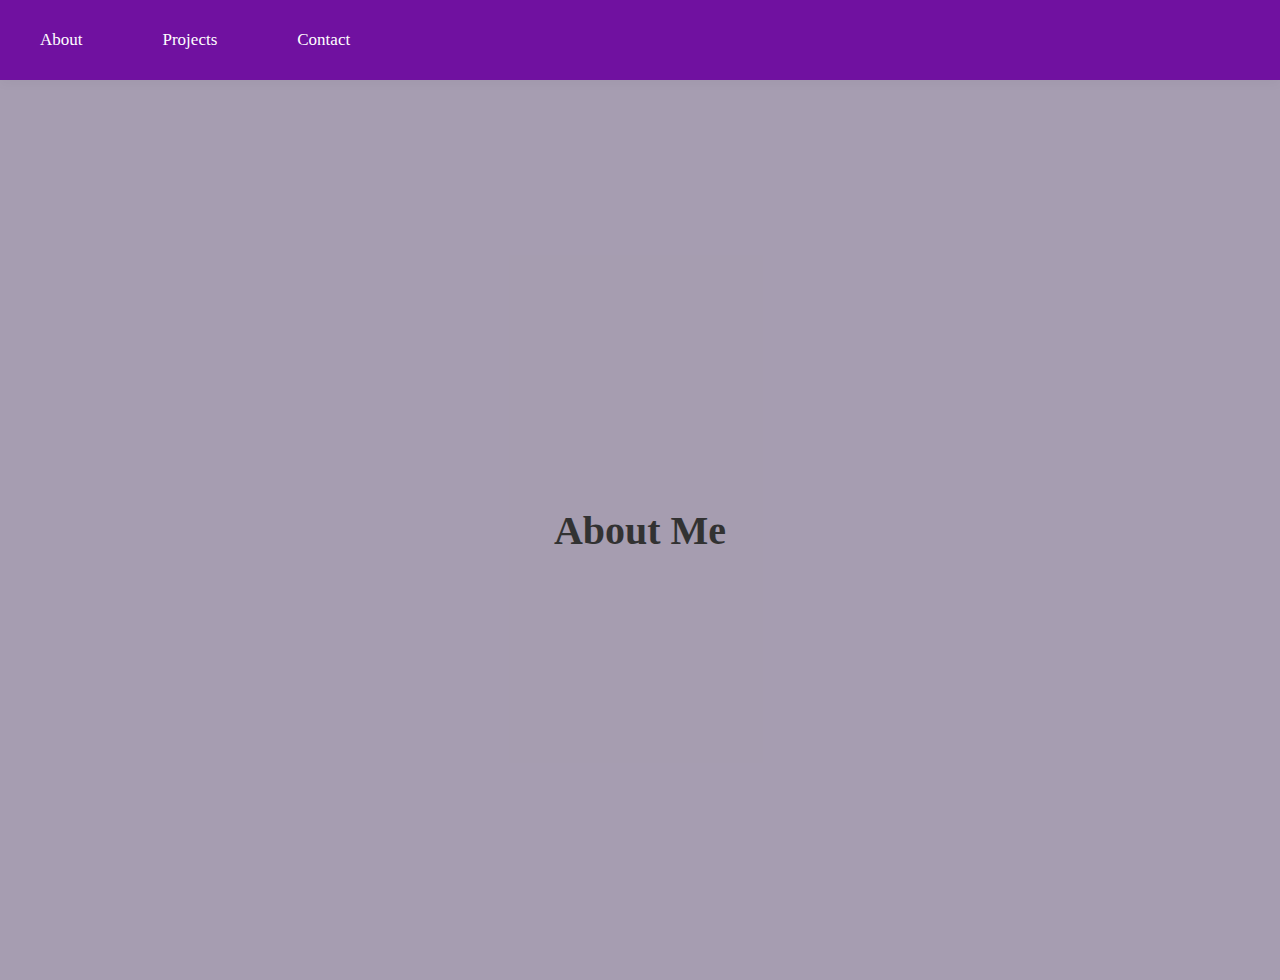
==== about.html @ d492a26d "TESTING" ====
<!DOCTYPE html>
<html lang="en">
    <head>
        <meta charset="UTF-8"/>
        <meta name="viewport" content="width=device-width, initial-scale=1.0">
        <title>Projects</title>

        <!-- links--> 
        <link rel="stylesheet" href="style.css"/>
        <!--Icon link-->
        <link href='https://unpkg.com/boxicons@2.1.4/css/boxicons.min.css' rel='stylesheet'>
         <!-- font links--> 
        
       


    </head>
 
<body>
   <section>
 <nav>
        <div class="navbar">
            
                    <div id="navLinks" class="nav-links">

                    
                    <ul class="menu">
                        <div class="hover"><li class="nav-link"><a href="#about-section">About</a></li></div>
          <div class="hover"><li class="nav-link"><a href="#projects">Projects</a></li></div>
          <div class="hover"><li class="nav-link"><a href="#links">Contact</a></li></div>
                    </ul>
                    </div>
                



  

        </div>
        </section>


    
</div>



    <section id="about-section">
        
        <h1> About Me</h1>
        </section>


<script src="script.js"></script>










</body>

</html>
---- style.css ----
*{
    margin: 0;
    padding: 0;
    font-family: 'Kalam', cursive;
    text-decoration: none;
}





nav .navbar{
    display: flex;
    align-items: center;
    justify-content: space-between;
    height: 100%;
    max-width: 100%;
    box-shadow: 0 5px 10px rgba(0, 0, 0, 0.1);
    background: rgb(112, 17, 160);
    margin: auto;
   }

   nav .navbar .menu{
     display: flex;
   }
   .navbar .menu li{
     list-style: none;
   
   }
   .navbar .menu li a{
     color: #fff;
     font-size: 17px;
     font-weight: 500;
     text-decoration: none;
   }

   .menu li.right-align {
    margin-left: auto; /* Push this li to the right */
  }


.nav-links{
    flex: 5;
    text-align: right;
}

.nav-links ul li{
    /* adjust margin spaces*/
    list-style: none;
    display: inline-block;
    padding: 30px 40px;
    position: relative;
}









.sticky {
    position: fixed;
    
    width: 100%;
    z-index: 100;
    background-color: #6cc237; 
   
  }
  







#welcome-section {
    height: 100vh;
    width: 100vw;
    background-color: 		#807094;
    opacity: 0.8;
    display: flex;
    flex-direction: column;
    justify-content: center;
    align-items: center;
  }

  

#about-section {
    height: 100vh;
    width: 100vw;
    background-color: 		#90859d;
    opacity: 0.8;
    display: flex;
    flex-direction: column;
    justify-content: center;
    align-items: center;
  }
  #photo {
    width: 15%;
    height: 33%;
    object-fit: contain;
    max-width: 250px;
    max-height: 250px;
    min-width: 500px;
    min-height: 400px;
    border-radius: 15px;
    display: block;
    transition: 0.2s ease-in-out;
    margin-top: 10vh;
    transition: 0.25s ease-in-out;
  }
  #photo:hover {
    transform: scale(1.1);
  }



/*recommended packages*/

.pack{
    width: 80%;
    margin: auto;
    justify-content: center;
    padding-top: 30px;
}

h1{
    font-size: 40px;
    text-align: center;
}

p{
    font-size: 18px;
    float:none;
    

}

.row{
  
   display: flex;
   overflow-x: scroll;
   align-items: center;
   justify-content: center;
}



.row div img{
   
    transition: transform 1.1s;
    padding: 20px 20px 20px 50px;
    cursor: pointer;


}
div.row {
    
    overflow: auto;
    white-space: nowrap;
    padding: 10px;
  }

.row::-webkit-scrollbar{
    display: none;
}

.row-wrap{
    display: flex;
    align-items: center;
    justify-content: center;
    
   
}

div.row img {
   
    width: 50%;
    align-items: center;
    justify-content: center;
  }



#backBtn, #nextBtn{
    width:50px;
    cursor: pointer;
    margin: 40px;
    align-items: center;
}
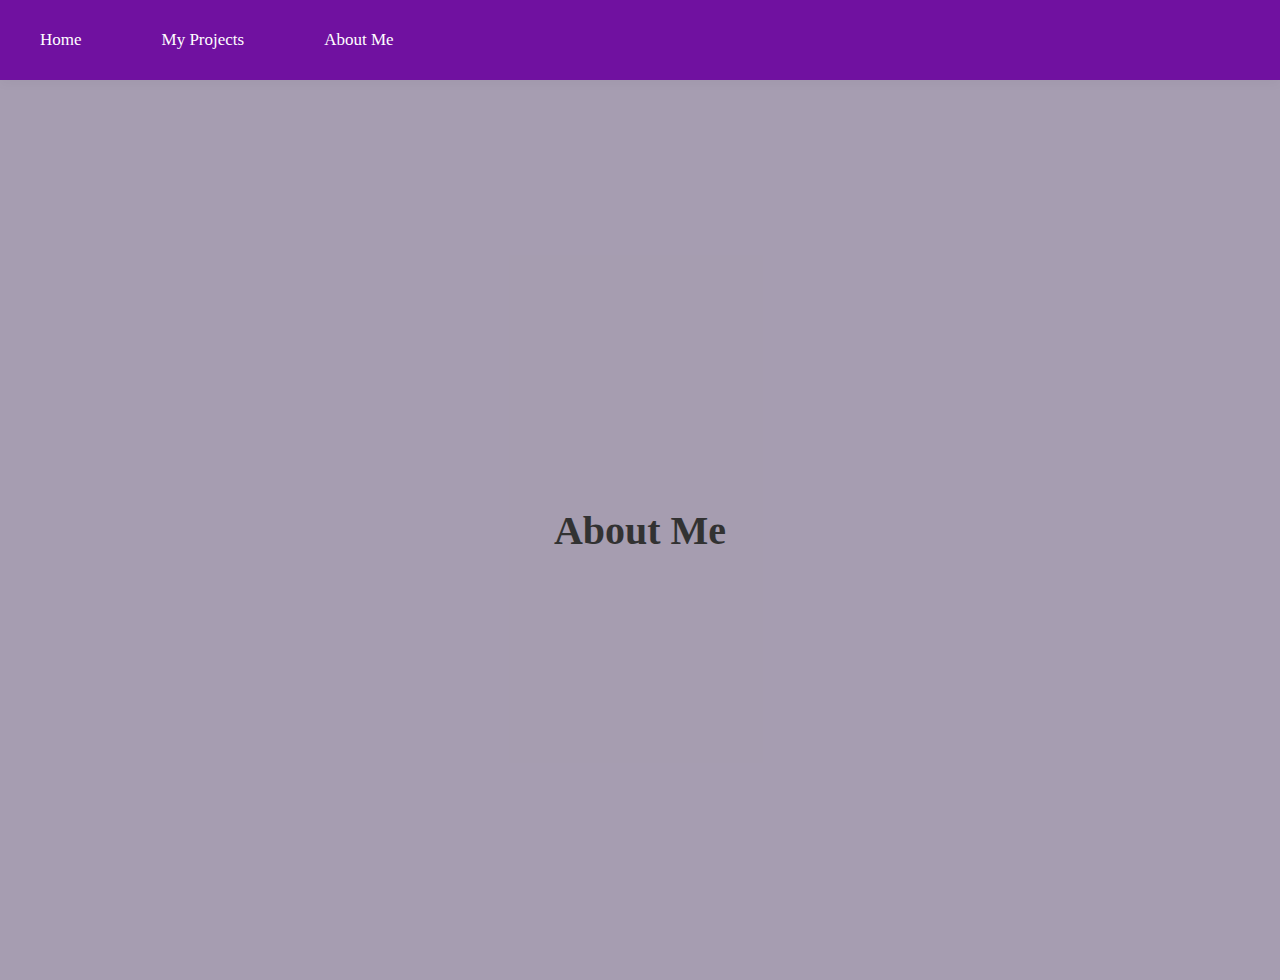
==== commit 5676de87: "TESTING" ====
--- a/about.html
+++ b/about.html
@@ -26,11 +26,12 @@
                     <div id="navLinks" class="nav-links">
 
                     
-                    <ul class="menu">
-                        <div class="hover"><li class="nav-link"><a href="#about-section">About</a></li></div>
-          <div class="hover"><li class="nav-link"><a href="#projects">Projects</a></li></div>
-          <div class="hover"><li class="nav-link"><a href="#links">Contact</a></li></div>
-                    </ul>
+                        <ul class="menu">
+                            <div class="hover"><li class="nav-link"><a href="index.html">Home</a></li></div>
+                            <div class="hover"><li class="nav-link"><a href="see.html">My Projects</a></li></div>
+                            <div class="hover"><li class="nav-link"><a href="about.html">About Me</a></li></div>
+                  
+                                      </ul>
                     </div>
                 
 
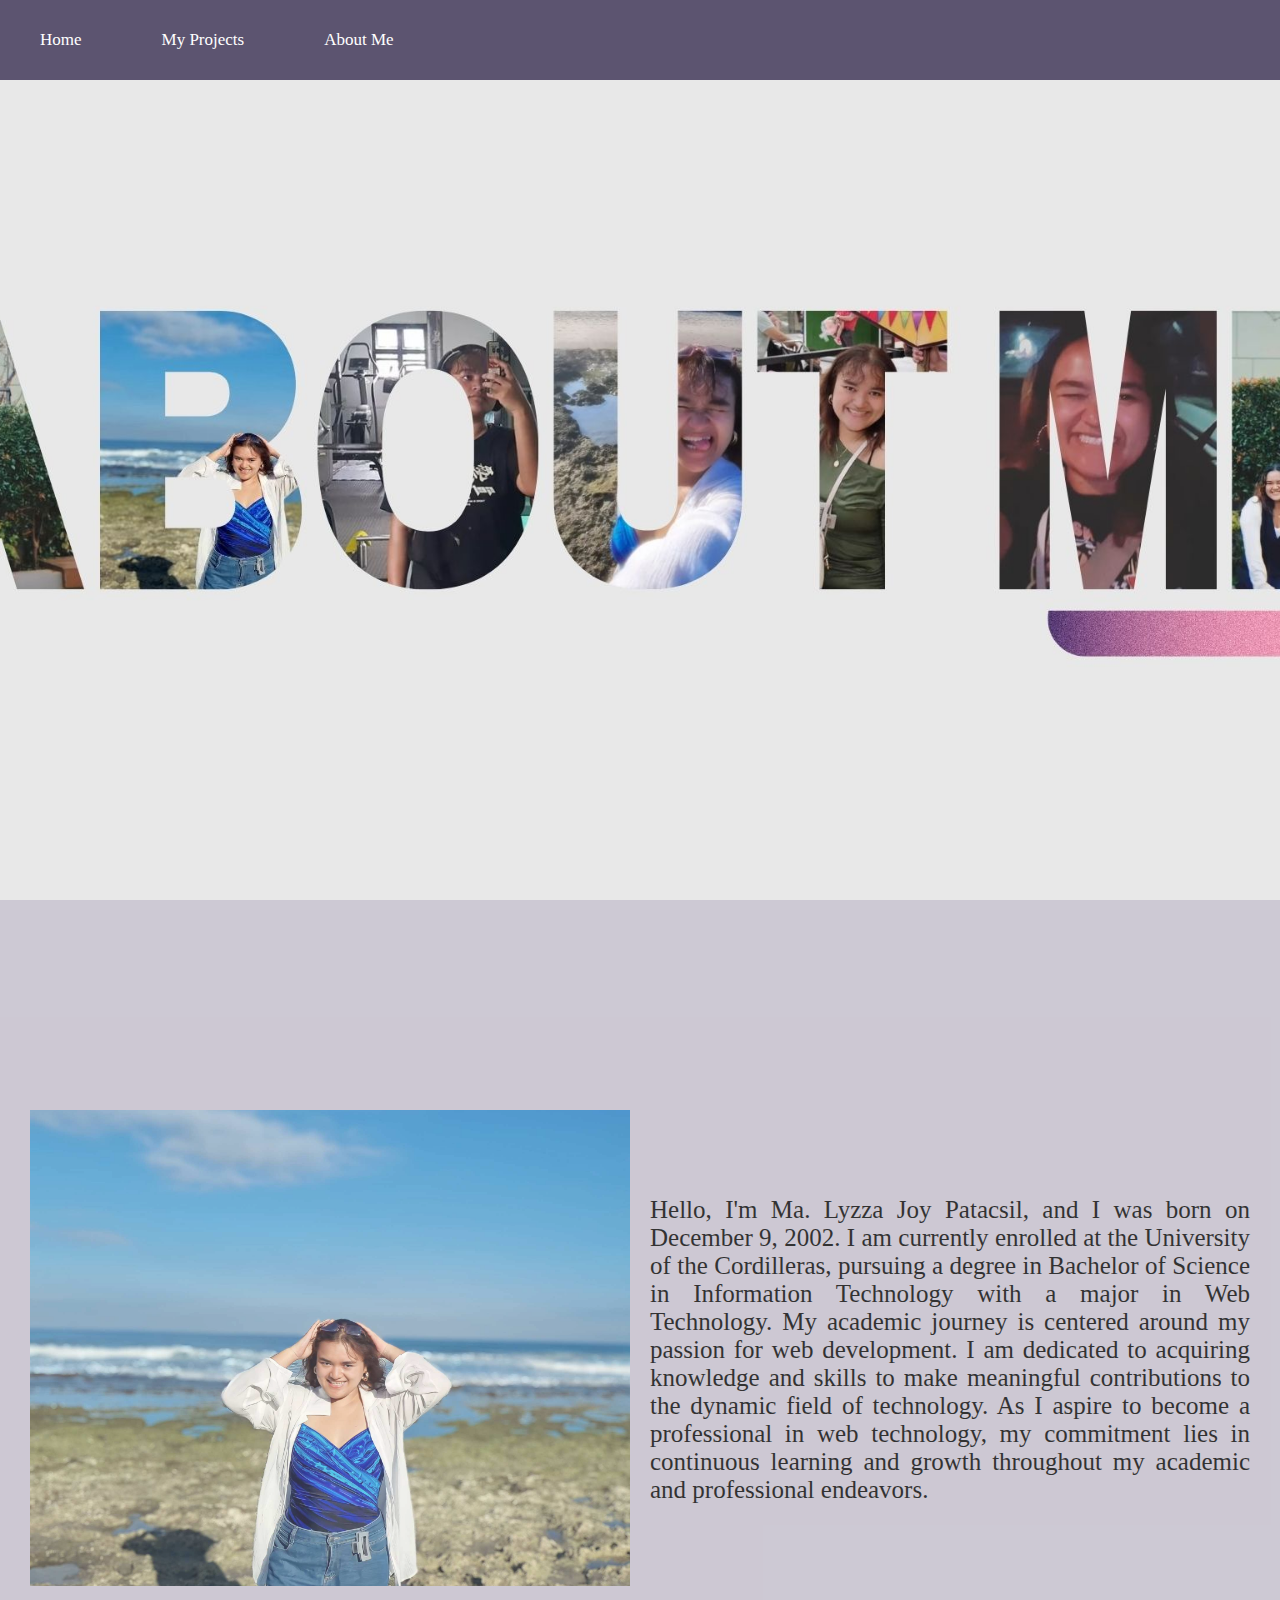
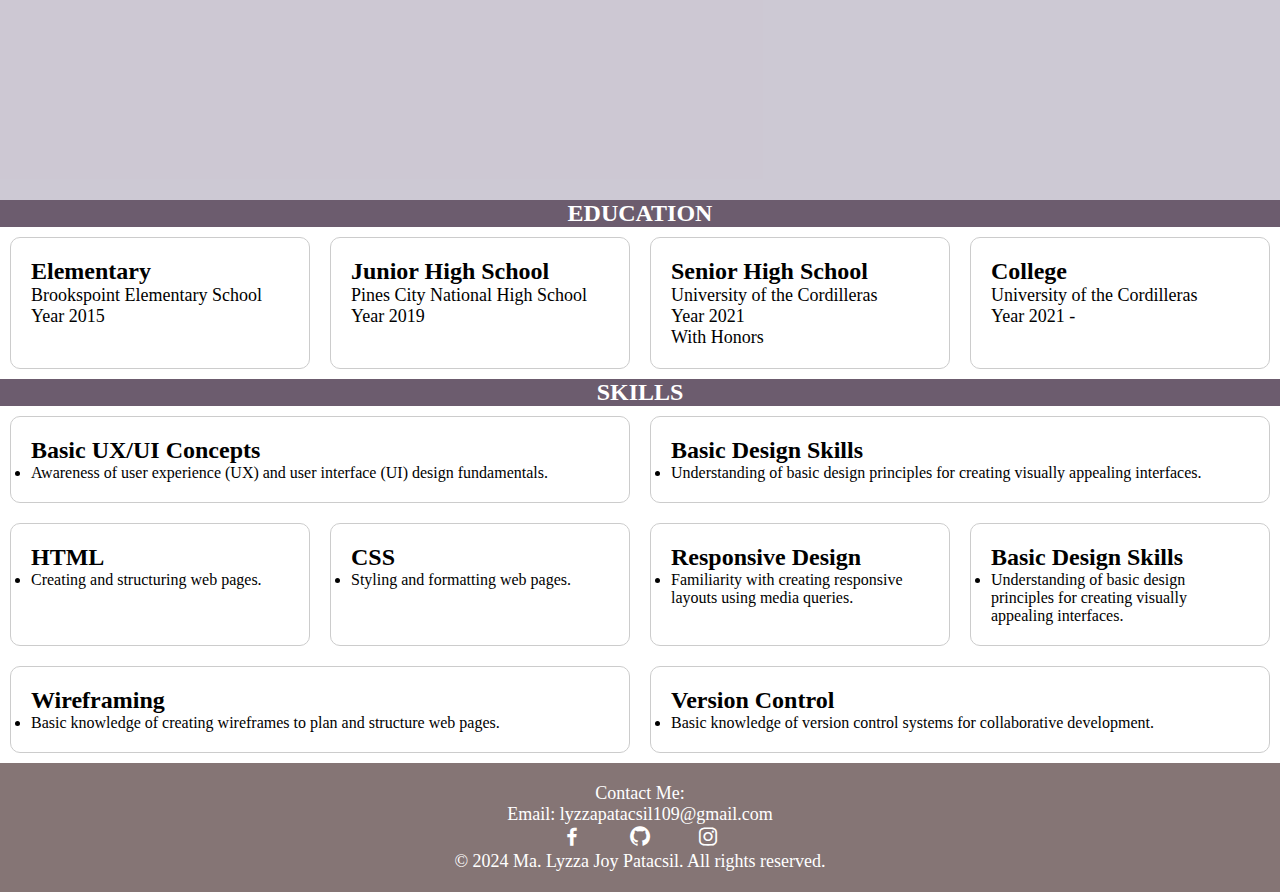
==== commit 5b00ae46: "portfolio 2024" ====
--- a/about.html
+++ b/about.html
@@ -5,7 +5,7 @@
     <head>
         <meta charset="UTF-8"/>
         <meta name="viewport" content="width=device-width, initial-scale=1.0">
-        <title>Projects</title>
+        <title>Portfolio</title>
 
         <!-- links--> 
         <link rel="stylesheet" href="style.css"/>
@@ -19,21 +19,32 @@
     </head>
  
 <body>
-   <section>
+   <section class="sub-header">
+
+    
  <nav>
+
+
+
         <div class="navbar">
             
                     <div id="navLinks" class="nav-links">
 
+                    <div class="navbar">
+            
+                    <div id="navLinks" class="nav-links">
+
                     
-                        <ul class="menu">
-                            <div class="hover"><li class="nav-link"><a href="index.html">Home</a></li></div>
-                            <div class="hover"><li class="nav-link"><a href="see.html">My Projects</a></li></div>
-                            <div class="hover"><li class="nav-link"><a href="about.html">About Me</a></li></div>
-                  
-                                      </ul>
+                    <ul class="menu">
+          <div class="hover"><li class="nav-link"><a href="index.html">Home</a></li></div>
+          <div class="hover"><li class="nav-link"><a href="see.html">My Projects</a></li></div>
+          <div class="hover"><li class="nav-link"><a href="about.html">About Me</a></li></div>
+
+                    </ul>
                     </div>
                 
+                    </div>
+                
 
 
 
@@ -43,25 +54,156 @@
         </section>
 
 
-    
-</div>
-
-
-
-    <section id="about-section">
-        
-        <h1> About Me</h1>
+        
+
+</div>
+
+<div class="about-container">
+    <div class="about-image">
+        <img src="IMAGE/ly_3.jpg" alt=" Image">
+    </div>
+    <div class="about-description">
+        <p>
+            Hello, I'm Ma. Lyzza Joy Patacsil, and I was born on December 9, 2002. I am currently enrolled at the University of the Cordilleras, 
+            pursuing a degree in Bachelor of Science in Information Technology with a major in Web Technology. 
+            My academic journey is centered around my passion for web development. 
+            I am dedicated to acquiring knowledge and skills to make meaningful contributions to the dynamic field of technology. 
+            As I aspire to become a professional in web technology, 
+            my commitment lies in continuous learning and growth throughout my academic and professional endeavors.
+        </p>
+
+
+    </div>
+</div>
+
+ <div class="educ">
+
+    
+    <h2>EDUCATION</h2>
+    </div>
+    
+<div class="container">
+   
+    <div class="column">
+        <h2>Elementary</h2>
+        <p>Brookspoint Elementary School</p>
+        <p>Year 2015</p>
+    </div>
+    <div class="column">
+        <h2>Junior High School</h2>
+        <p>Pines City National High School</p>
+        <p>Year 2019</p>
+    </div>
+    <div class="column">
+        <h2>Senior High School</h2>
+        <p>University of the Cordilleras</p>
+        <p>Year 2021</p>
+        <p>With Honors</p>
+    </div>
+
+    <div class="column">
+        <h2>College</h2>
+        <p>University of the Cordilleras</p>
+        <p>Year 2021 -</p>
+    </div>
+</div>
+
+<div class="educ">
+
+    
+    <h2>SKILLS</h2>
+    </div>
+
+    <div class="container">
+        <div class="column">
+            <h2>Basic UX/UI Concepts</h2>
+            <li>Awareness of user experience (UX) and user interface (UI) design fundamentals.</li>
+            
+        </div>
+    
+    
+        <div class="column">
+            <h2>Basic Design Skills</h2>
+            <li>Understanding of basic design principles for creating visually appealing interfaces.</li>
+    
+        </div>
+    
+    
+    </div>
         </section>
 
 
+<div class="container">
+    <div class="column">
+        <h2>HTML</h2>
+        <li>Creating and structuring web pages.</li>
+        
+    </div>
+    <div class="column">
+        <h2>CSS</h2>
+        <li>Styling and formatting web pages.</li>
+    </div>
+    <div class="column">
+        <h2>Responsive Design</h2>
+        <li>Familiarity with creating responsive layouts using media queries.</li>
+    </div>
+
+    <div class="column">
+        <h2>Basic Design Skills</h2>
+        <li>Understanding of basic design principles for creating visually appealing interfaces.</li>
+
+    </div>
+
+    
+</div>
+</section>
+ 
+
+    <div class="container">
+        <div class="column">
+            <h2>Wireframing</h2>
+            <li>Basic knowledge of creating wireframes to plan and structure web pages. </li>
+            
+        </div>
+    
+    
+        <div class="column">
+            <h2>Version Control </h2>
+            <li>Basic knowledge of version control systems for collaborative development.</li>
+    
+        </div>
+    
+    
+    </div>
+        </section>
+
+
+  <div class="footer">
+        <p>Contact Me:</p>
+        <p>Email: lyzzapatacsil109@gmail.com</p>
+        
+        <!-- Social Media Links -->
+        <div>
+            <a href="https://www.facebook.com/lyzza.patacsil/" target="_blank"><i class='bx bxl-facebook'></i></a>
+            <a href="https://github.com/RoookieLygie" target="_blank"><i class='bx bxl-github'></i></a>
+            <a href="https://www.instagram.com/lyzza.patacsil/" target="_blank"><i class='bx bxl-instagram'></i></a>
+
+              <p>&copy; 2024 Ma. Lyzza Joy Patacsil. All rights reserved.</p>
+        </div>
+              
+      
+
+    
+    </div>
+
+    
+</div>
+    </div>
+</div>
+
 <script src="script.js"></script>
 
-
-
-
-
-
-
+</section>
 
 
 
--- a/style.css
+++ b/style.css
@@ -3,20 +3,15 @@
     padding: 0;
     font-family: 'Kalam', cursive;
     text-decoration: none;
-}
-
-
-
-
+    
+}
 
 nav .navbar{
-    display: flex;
-    align-items: center;
+    display: flex;    
     justify-content: space-between;
     height: 100%;
     max-width: 100%;
-    box-shadow: 0 5px 10px rgba(0, 0, 0, 0.1);
-    background: rgb(112, 17, 160);
+    background: #5c5470; 
     margin: auto;
    }
 
@@ -52,74 +47,135 @@
     position: relative;
 }
 
-
-
-
-
-
-
-
-
 .sticky {
     position: fixed;
-    
     width: 100%;
     z-index: 100;
-    background-color: #6cc237; 
-   
-  }
-  
-
-
-
-
-
-
-
+    background: #5c5470; 
+   
+  }
+  
 #welcome-section {
+  height: 100vh;
+  background: #dbd8e3; 
+    opacity: 0.8;
+    display: flex;
+    flex-direction: column;
+    justify-content: center;
+    align-items: center;
+  }
+
+  
+.welcome-container {
+  display: flex;
+  flex-direction: row;
+  justify-content: center;
+  align-items: center;
+}
+
+
+/* Slides Styles */
+.mySlides {
+  width: 100%;
+  border: 1px solid #ddd; /* Optional: Add a border for better separation */
+}
+
+.slides {
+  max-width: 500px;
+  margin: auto;
+  position: relative;
+}
+
+.name-container {
+  margin-left: 20px;
+}
+
+
+
+.name{
+  font-size: 60px;
+  color: #000000;
+}
+
+
+
+.name_2{
+  font-size: 50px;
+  color: #4f0340;
+
+}
+
+#about-section {
+    
+    opacity: 0.8;
+    display: flex;
+    flex-direction: column;
+    justify-content: center;
+    align-items: center;
+      padding: 50px;
+  }
+  
+ 
+
+.about-container {
+    display: flex;
+    background-color:#c1bbc9;
+    opacity: 0.8;
+    justify-content: center;
+    align-items: center;
+    
     height: 100vh;
-    width: 100vw;
-    background-color: 		#807094;
-    opacity: 0.8;
-    display: flex;
-    flex-direction: column;
-    justify-content: center;
-    align-items: center;
-  }
-
-  
-
-#about-section {
-    height: 100vh;
-    width: 100vw;
-    background-color: 		#90859d;
-    opacity: 0.8;
-    display: flex;
-    flex-direction: column;
-    justify-content: center;
-    align-items: center;
-  }
-  #photo {
-    width: 15%;
-    height: 33%;
-    object-fit: contain;
-    max-width: 250px;
-    max-height: 250px;
-    min-width: 500px;
-    min-height: 400px;
-    border-radius: 15px;
-    display: block;
-    transition: 0.2s ease-in-out;
-    margin-top: 10vh;
-    transition: 0.25s ease-in-out;
-  }
+}
+
+.about-image {
+  flex: 1;
+  max-width: 600px;
+}
+
+.about-image img {
+  width: 100%;
+}
+
+.about-description {
+    flex: 1;
+    max-width: 600px;
+    margin-left: 20px;
+    text-align: left;
+}
+
+.about-description a {
+    color: #3498db;
+    text-decoration: none;
+    font-weight: bold;
+}
+
+.about-description a:hover {
+    text-decoration: underline;
+}
+
+.about-description p{
+  font-size: 25px;
+  text-align: justify;
+}
+
+
+
+
+
+
   #photo:hover {
     transform: scale(1.1);
   }
 
 
-
-/*recommended packages*/
+  #projects{
+    background: #c1a3e5; 
+
+  }
+
+  #projects h1{
+    color: #000000;
+  }
 
 .pack{
     width: 80%;
@@ -131,6 +187,8 @@
 h1{
     font-size: 40px;
     text-align: center;
+    
+    
 }
 
 p{
@@ -139,6 +197,9 @@
     
 
 }
+
+
+
 
 .row{
   
@@ -146,6 +207,8 @@
    overflow-x: scroll;
    align-items: center;
    justify-content: center;
+ 
+
 }
 
 
@@ -195,6 +258,121 @@
 
 
 
- 
- 
-  +
+
+/* footer*/
+.footer {
+  background-color: #857575;
+  color: #fff;
+  text-align: center;
+  padding: 20px;
+  margin-top: auto;
+}
+
+.footer p {
+  margin: 0;
+}
+
+.footer a {
+  color: #fff;
+  text-decoration: none;
+  margin: 0 10px;
+}
+
+.footer i {
+  font-size: 24px; 
+  margin: 0 10px;
+}
+
+
+/*Subheader*/
+
+.sub-header {
+  min-height: 100vh;
+            width: 100%;
+            background-image:url(IMAGE/about.jpg);
+            background-position: center;
+            background-size: cover;
+            position: relative;
+            text-align: center;
+            color:rgb(38, 8, 90);
+            }
+        
+
+
+            .sub-header_2 {
+              min-height: 100vh;
+                        width: 100%;
+                        background-image:url(IMAGE/PROJECT.jpg);
+                        background-position: center;
+                        background-size: cover;
+                        position: relative;
+                        text-align: center;
+                        color:rgb(153, 66, 66);
+                        }
+                    
+
+
+
+
+/*Projects*/
+
+    .proj_1 .container_1 {
+      display: flex;
+    }
+
+    .proj_1 .column_1 {
+      margin: auto;
+      padding: 10px;
+      width: 100vh;
+    }
+
+    .proj_1 img {
+      width: 100%;
+      height: auto;
+
+    }
+
+    .proj_1 .button_1 {
+      display: block;
+      text-align: center;
+      text-decoration: none;
+      margin: 5%;
+      transition: background-color 0.3s ease;
+    }
+
+    .proj_1 .button_1:hover {
+      background-color: #944ba7;
+    
+    }
+
+    .about-me_2 {
+      background-color: #f2f2f2;
+      padding: 20px 20px 20px 20px;
+    
+  }
+  
+  .about-me_2 p {
+     
+      font-size: 16px;
+      color: #333;
+     
+  }
+  
+  .container {
+    display: flex;
+}
+
+.column {
+    flex: 1;
+    padding: 20px;
+    border: 1px solid #ccc;
+    margin: 10px;
+    border-radius: 10px;
+}
+
+.educ{
+  text-align: center;
+  color: white;
+  background-color: #6c5c6e;
+}